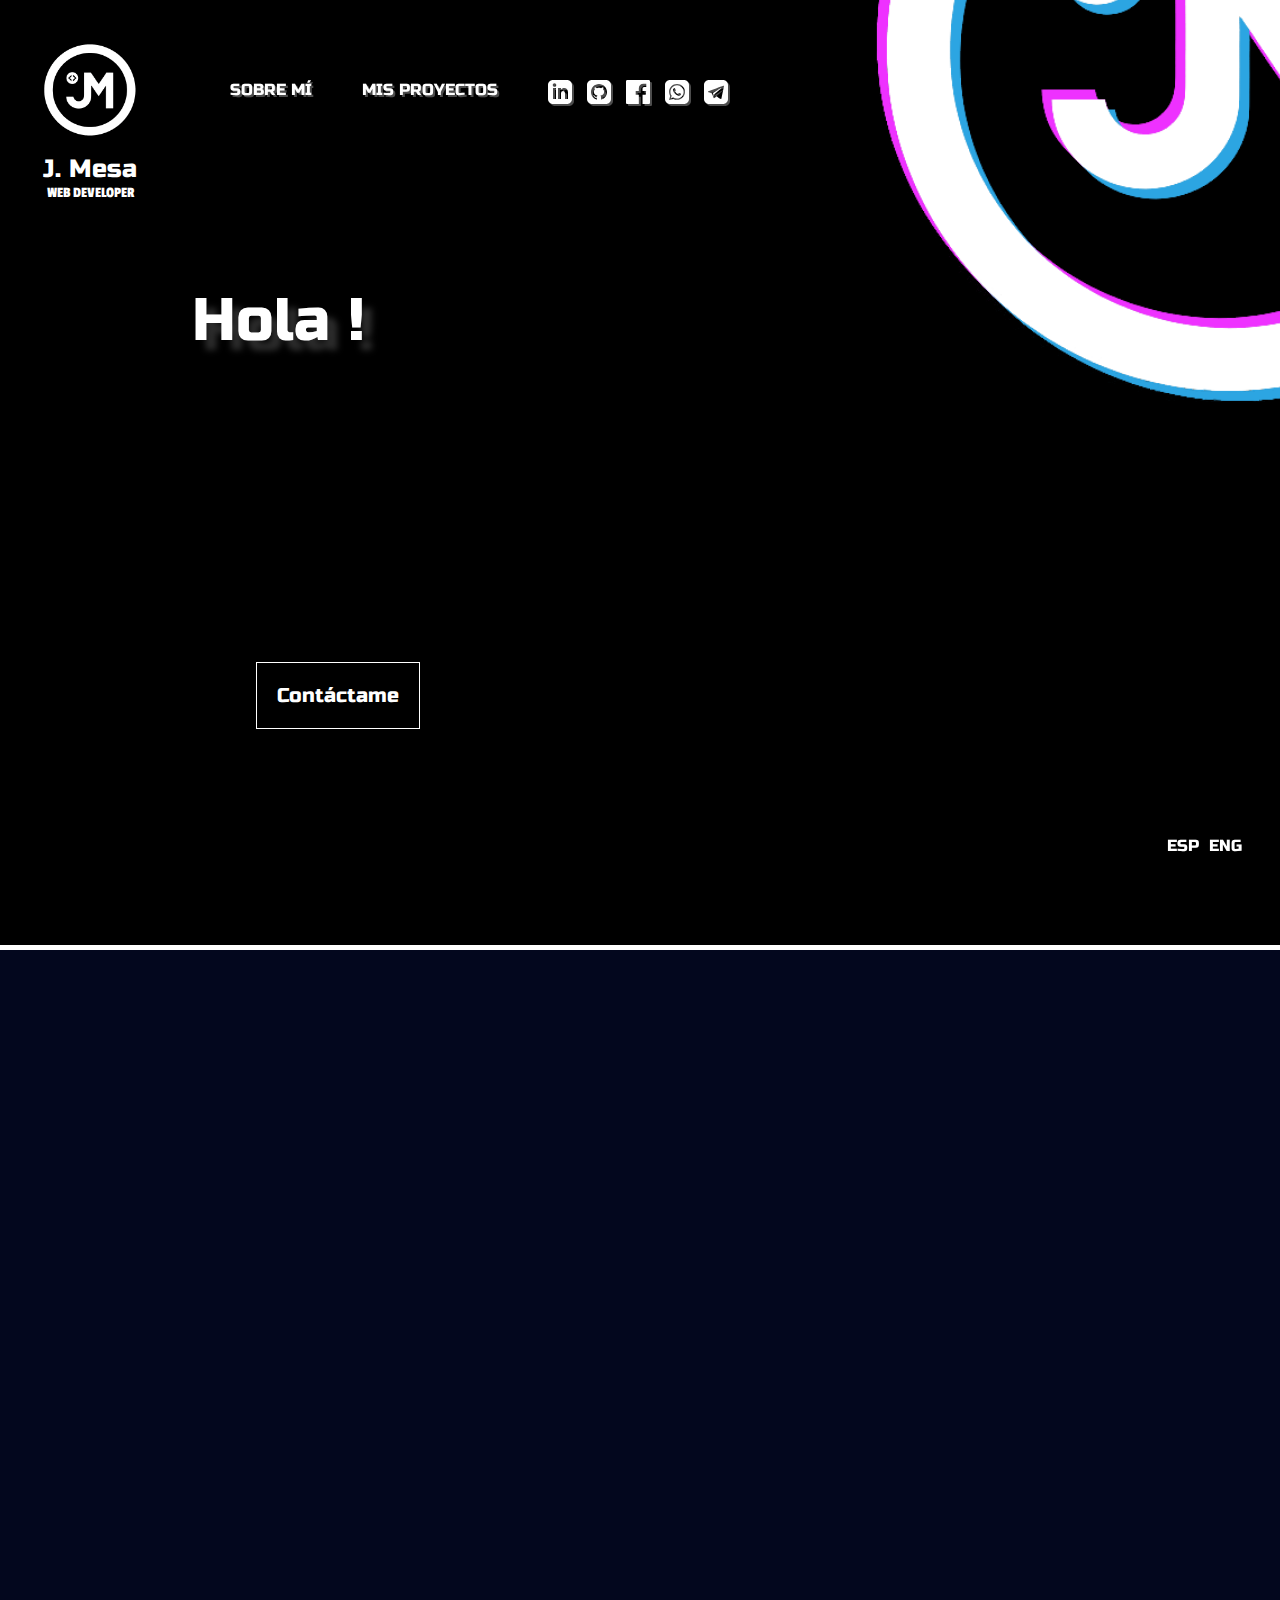
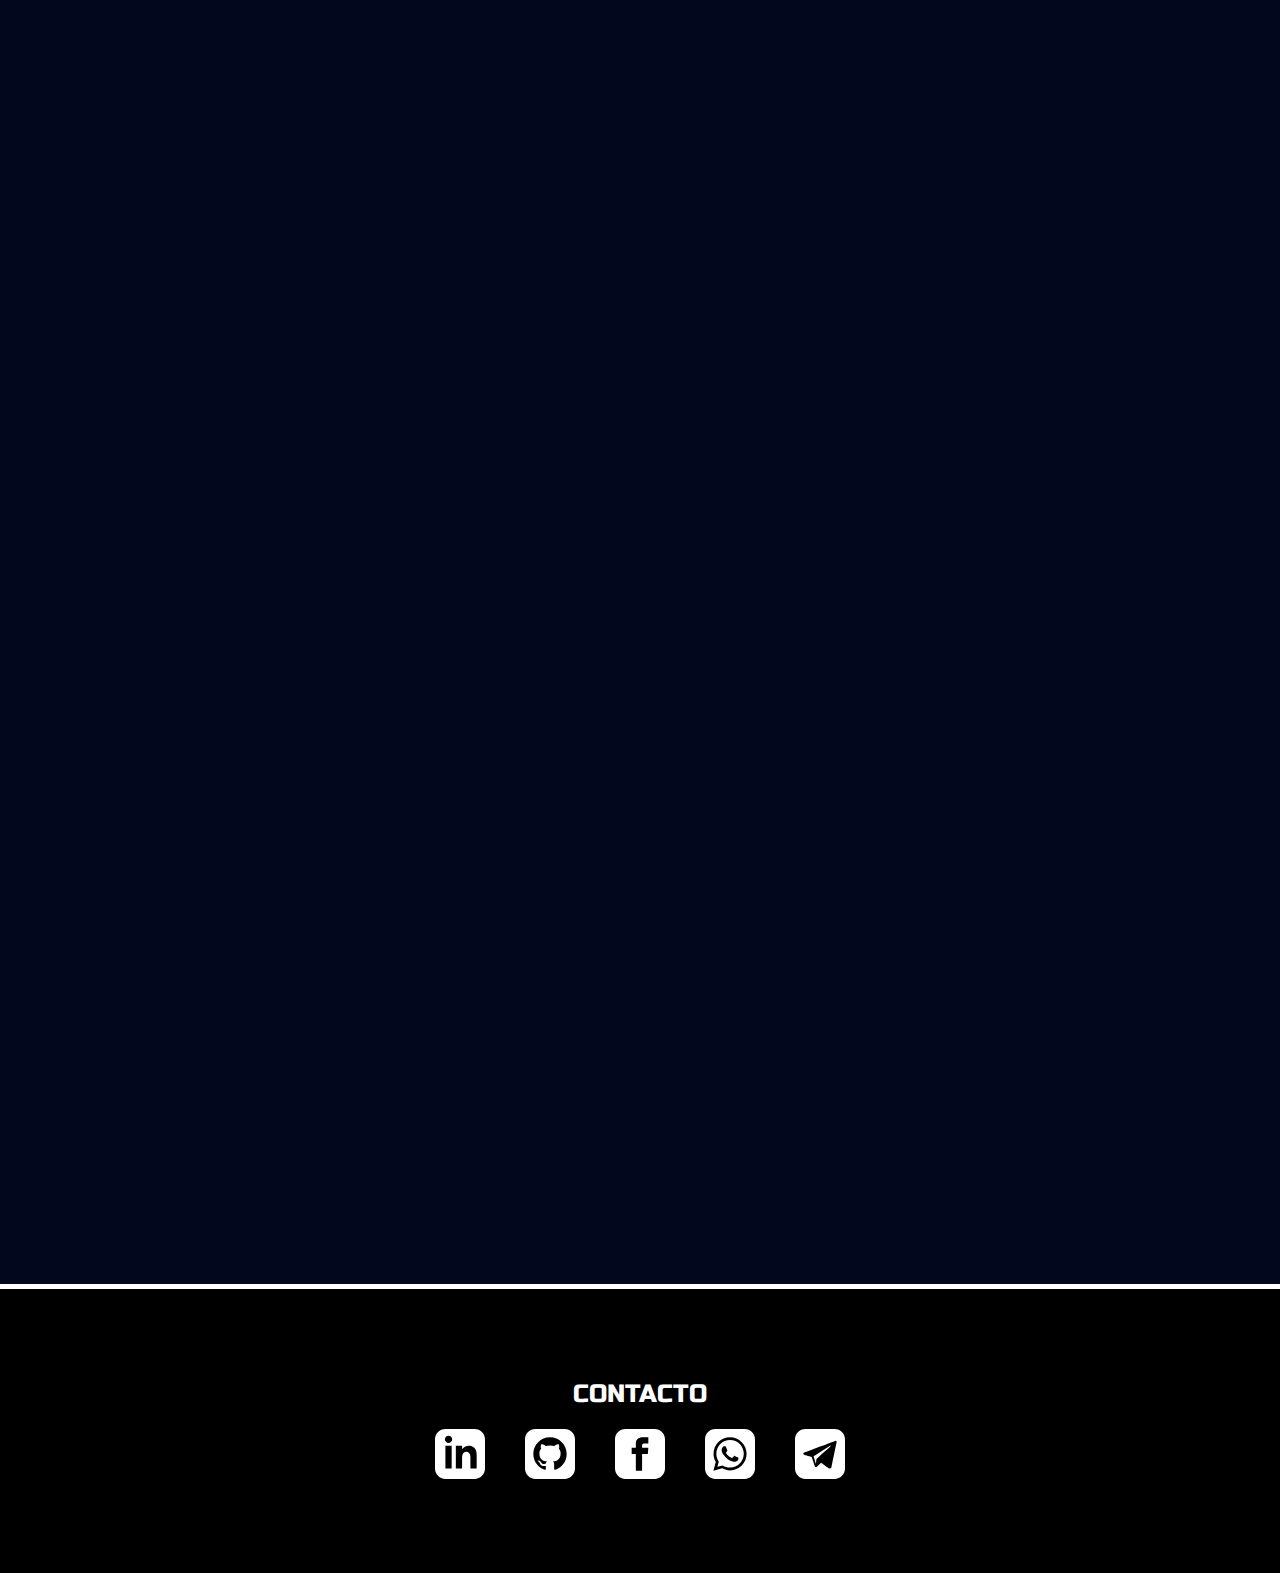
==== index.html @ 3c1bf0ff "eliminando archivos sobrantes" ====
<!DOCTYPE html>
<html lang="es">
  <head>
    <link rel="stylesheet" href="css-index/main.css" />
    <link rel="stylesheet" href="css-index/style.css" />
    <link rel="stylesheet" href="css-index/sobre-mi.css" />
    <link rel="stylesheet" href="css-index/hobbie.css"/>
    <link rel="stylesheet" href="css-index/trabajos.css">
    <link rel="stylesheet" href="css-index/contacto.css">
    <meta charset="UTF-8" />
    <meta name="viewport" content="width=device-width, initial-scale=1.0" />
 <link rel="preconnect" href="https://fonts.googleapis.com">
<link rel="preconnect" href="https://fonts.gstatic.com" crossorigin>
<link href="https://fonts.googleapis.com/css2?family=Passion+One:wght@400;700;900&display=swap" rel="stylesheet">
<link rel="preconnect" href="https://fonts.googleapis.com">
<link rel="preconnect" href="https://fonts.gstatic.com" crossorigin>
<link href="https://fonts.googleapis.com/css2?family=Russo+One&display=swap" rel="stylesheet">
    <title>José Mesa - Fullstack web developer</title>
  </head>
  <body>
  
    <section class="main">
      <nav class="main-nav">
        <div class="logo-nombre">
          <img class="logo" src="elements/logo-jm.png" alt="" />
          <p>J. Mesa</p>
          <p>web developer</p>
        </div>
        <a href="#sobre-mi">Sobre mí</a>
        <a href="#trabajos">Mis proyectos</a>        
          <div class="interest-links">
          <a href="https://www.linkedin.com/in/jose-mesa?lipi=urn%3Ali%3Apage%3Ad_flagship3_profile_view_base_contact_details%3BuK9Wrw5LQryBX4XqkcVwAA%3D%3D" target="_blank"><svg xmlns="http://www.w3.org/2000/svg" width="24" height="24" viewBox="0 0 24 24"><path d="M19 0h-14c-2.761 0-5 2.239-5 5v14c0 2.761 2.239 5 5 5h14c2.762 0 5-2.239 5-5v-14c0-2.761-2.238-5-5-5zm-11 19h-3v-11h3v11zm-1.5-12.268c-.966 0-1.75-.79-1.75-1.764s.784-1.764 1.75-1.764 1.75.79 1.75 1.764-.783 1.764-1.75 1.764zm13.5 12.268h-3v-5.604c0-3.368-4-3.113-4 0v5.604h-3v-11h3v1.765c1.396-2.586 7-2.777 7 2.476v6.759z"/></svg></a>
          <a href="https://github.com/josemessa" target="_blank"><svg xmlns="http://www.w3.org/2000/svg" width="24" height="24" viewBox="0 0 24 24"><path d="M19 0h-14c-2.761 0-5 2.239-5 5v14c0 2.761 2.239 5 5 5h14c2.762 0 5-2.239 5-5v-14c0-2.761-2.238-5-5-5zm-4.466 19.59c-.405.078-.534-.171-.534-.384v-2.195c0-.747-.262-1.233-.55-1.481 1.782-.198 3.654-.875 3.654-3.947 0-.874-.312-1.588-.823-2.147.082-.202.356-1.016-.079-2.117 0 0-.671-.215-2.198.82-.64-.18-1.324-.267-2.004-.271-.68.003-1.364.091-2.003.269-1.528-1.035-2.2-.82-2.2-.82-.434 1.102-.16 1.915-.077 2.118-.512.56-.824 1.273-.824 2.147 0 3.064 1.867 3.751 3.645 3.954-.229.2-.436.552-.508 1.07-.457.204-1.614.557-2.328-.666 0 0-.423-.768-1.227-.825 0 0-.78-.01-.055.487 0 0 .525.246.889 1.17 0 0 .463 1.428 2.688.944v1.489c0 .211-.129.459-.528.385-3.18-1.057-5.472-4.056-5.472-7.59 0-4.419 3.582-8 8-8s8 3.581 8 8c0 3.533-2.289 6.531-5.466 7.59z"/></svg></a>
          <a href="https://www.facebook.com/jose.m.mesamarin" target="_blank"><svg xmlns="http://www.w3.org/2000/svg" width="24" height="24" viewBox="0 0 24 24"><path d="M22.675 0h-21.35c-.732 0-1.325.593-1.325 1.325v21.351c0 .731.593 1.324 1.325 1.324h11.495v-9.294h-3.128v-3.622h3.128v-2.671c0-3.1 1.893-4.788 4.659-4.788 1.325 0 2.463.099 2.795.143v3.24l-1.918.001c-1.504 0-1.795.715-1.795 1.763v2.313h3.587l-.467 3.622h-3.12v9.293h6.116c.73 0 1.323-.593 1.323-1.325v-21.35c0-.732-.593-1.325-1.325-1.325z"/></svg></a>
          <a href="https://wa.me/34664454043" target="_blank"><svg xmlns="http://www.w3.org/2000/svg" width="24" height="24" viewBox="0 0 24 24"><path d="M12.036 5.339c-3.635 0-6.591 2.956-6.593 6.589-.001 1.483.434 2.594 1.164 3.756l-.666 2.432 2.494-.654c1.117.663 2.184 1.061 3.595 1.061 3.632 0 6.591-2.956 6.592-6.59.003-3.641-2.942-6.593-6.586-6.594zm3.876 9.423c-.165.463-.957.885-1.337.942-.341.051-.773.072-1.248-.078-.288-.091-.657-.213-1.129-.417-1.987-.858-3.285-2.859-3.384-2.991-.099-.132-.809-1.074-.809-2.049 0-.975.512-1.454.693-1.653.182-.2.396-.25.528-.25l.38.007c.122.006.285-.046.446.34.165.397.561 1.372.611 1.471.049.099.083.215.016.347-.066.132-.099.215-.198.33l-.297.347c-.099.099-.202.206-.087.404.116.198.513.847 1.102 1.372.757.675 1.395.884 1.593.983.198.099.314.083.429-.05.116-.132.495-.578.627-.777s.264-.165.446-.099 1.156.545 1.354.645c.198.099.33.149.38.231.049.085.049.482-.116.945zm3.088-14.762h-14c-2.761 0-5 2.239-5 5v14c0 2.761 2.239 5 5 5h14c2.762 0 5-2.239 5-5v-14c0-2.761-2.238-5-5-5zm-6.967 19.862c-1.327 0-2.634-.333-3.792-.965l-4.203 1.103 1.125-4.108c-.694-1.202-1.059-2.566-1.058-3.964.002-4.372 3.558-7.928 7.928-7.928 2.121.001 4.112.827 5.609 2.325s2.321 3.491 2.32 5.609c-.002 4.372-3.559 7.928-7.929 7.928z"/></svg></a>
          <a href="https://t.me/josemessa" target="_blank"><svg width="24px" height="24px" version="1.1" xmlns="http://www.w3.org/2000/svg" xmlns:xlink="http://www.w3.org/1999/xlink" xml:space="preserve" xmlns:serif="http://www.serif.com/" style="fill-rule:evenodd;clip-rule:evenodd;stroke-linejoin:round;stroke-miterlimit:1.41421;"><path id="telegram-3" d="M19,24l-14,0c-2.761,0 -5,-2.239 -5,-5l0,-14c0,-2.761 2.239,-5 5,-5l14,0c2.762,0 5,2.239 5,5l0,14c0,2.761 -2.238,5 -5,5Zm-2.744,-5.148c0.215,0.153 0.491,0.191 0.738,0.097c0.246,-0.093 0.428,-0.304 0.483,-0.56c0.579,-2.722 1.985,-9.614 2.512,-12.09c0.039,-0.187 -0.027,-0.381 -0.173,-0.506c-0.147,-0.124 -0.351,-0.16 -0.532,-0.093c-2.795,1.034 -11.404,4.264 -14.923,5.567c-0.223,0.082 -0.368,0.297 -0.361,0.533c0.008,0.235 0.167,0.44 0.395,0.509c1.578,0.471 3.65,1.128 3.65,1.128c0,0 0.967,2.924 1.472,4.41c0.063,0.187 0.21,0.334 0.402,0.384c0.193,0.05 0.397,-0.002 0.541,-0.138c0.811,-0.765 2.064,-1.948 2.064,-1.948c0,0 2.381,1.746 3.732,2.707Zm-7.34,-5.784l1.119,3.692l0.249,-2.338c0,0 4.324,-3.9 6.79,-6.124c0.072,-0.065 0.082,-0.174 0.022,-0.251c-0.06,-0.077 -0.169,-0.095 -0.251,-0.043c-2.857,1.825 -7.929,5.064 -7.929,5.064Z"/></svg></a>
              </div>
      </nav>
      <img class="big-logo" src="elements/logo-jm.png" alt="">
      <div class="present">
        <p>Hola !</p>
        <p >Soy José Mesa</p>
        <p>Fullstack web developer</p>      
      </div>
      <a href="#contacto" class="contactame">Contáctame</a>      
      
    </section >
    <div id="sobre-mi"></div>
    <section  class="sobre-mi">
        <div class="historia">
          <div>
            <img src="https://media0.giphy.com/media/eCwAEs05phtK/giphy.gif?cid=ecf05e47sc1bi3vwvypq3hi7zs8e714cblyzq5iuu6a2vrfc&ep=v1_gifs_search&rid=giphy.gif&ct=g" alt="">
            </div>
            <div>
        <p> Año 1996, me regalan mi primer Pentium II. </p>
        <p>El show acababa de comenzar con un módem de 56k, pitidos y sonidos que sonaban a melodía... la magia estaba por suceder...</p>
        <p>Un nuevo mundo tras una pantalla, un mundo llamado "internet".</p>
        <p>Paginas web con diseños rudimentarios pero emocionantes, foros de discusion, chats y un sinfin de recursos a traves del cristal de mi CRT.
        </p>
      </div>
               

      </div>
      <div class="habilidades">
        <div class="skills">
        <p>"Disciplinado, creativo y exigente en los pequeños detalles."</p>
        <p>"Me encanta el trabajo en equipo, aprendo cada dia y me encanta el desarrollo de proyectos porque siempre traen nuevos retos."</p>
       
        
    </div>   
      <div class="lenguajes">
        <h3>Como Fullstack domino los siguientes lenguajes</h3>
        <div>
          <img src="../elements/html5.png" alt="">
          <img src="../elements/css.png" alt="">
          <img src="../elements/javascript.png" alt="">
        </div>
          <div>
          <img src="../elements/sass.png" alt="">
          <img src="../elements/node.png" alt="">
          <img src="../elements/react.png" alt="">
        </div>
      </div>
    </div>
     

    </section>
    <div id="trabajos" ></div>
    <section  class="trabajos">
      
      <div>
        <p>Como primer proyecto en mi formación, tuve que realizar una réplica del INDEX de una pagina de cine.</p>
           <p>Puedes ver el modelo original pinchando <a target="_blank" href="https://preview.themeforest.net/item/filmax-movie-magazine-wp-theme/full_screen_preview/21430771">aquí.</a></p>
        <p>Además de diseñar una segunda pagina manteniendo el estilo , pero con diferente contenido.</p>
      </div>
    <div class="flex-web">
      <div class="screen1">
        <p>Index</p>
        <div><img src="elements\screens 1-1.webp" alt=""></div>      
        <div><img src="elements\screens 1-2.webp" alt=""></div>
        <div><img src="elements\screens 1-3.webp" alt=""></div>
        <div><img src="elements\screens 1-4.webp" alt=""></div>
        <div><img src="elements\screens 1-5.webp" alt=""></div>
      </div>
      <div class="screen2">
        <p>Diseño libre</p>
      <div><img src="elements\screens 2-1.webp" alt=""></div>
      <div><img src="elements\screens 2-2.webp" alt=""></div>
      <div><img src="elements\screens 2-3.webp" alt=""></div>
      <div><img src="elements\screens 2-4.webp" alt=""></div>
      <div><img src="elements\screens 2-5.webp" alt=""></div>
    </div>
    </div>
      </section>
      <section class="hobbie">
    
      
      <p>Como amante de los videojuegos, en mi tiempo libre personalizo slipcovers y  portadas para coleccionistas</p>
  
    <div class="grid-covers">
      <div class="cover"><img src="https://media1.tenor.com/m/mviSx9H80DAAAAAd/video-games-games.gif" alt=""></div>
      <div class="cover"><img src="elements\godofwar.webp" alt=""></div>
      <div class="cover"><img src="elements\metalgear.webp" alt=""></div>
      <div class="cover"><img src="elements\lastofusdelantera.webp" alt=""></div>      
      <div class="cover"><img src="elements\deathstranding2.webp" alt=""></div>
      <div class="cover"><img src="elements\kakarot.webp" alt=""></div>      
      <div class="cover"><img src="elements\detroit.webp" alt=""></div>      
      <div class="cover"><img src="elements\syndicate.webp" alt=""></div>
  </div>
</section>
    <section id="contacto" class="contacto">
      <div>
      <h3>CONTACTO</h3>
      </div>
      <div>
          <a href="https://www.linkedin.com/in/jose-mesa?lipi=urn%3Ali%3Apage%3Ad_flagship3_profile_view_base_contact_details%3BuK9Wrw5LQryBX4XqkcVwAA%3D%3D" target="_blank"><svg xmlns="http://www.w3.org/2000/svg" width="50" height="50" viewBox="0 0 24 24"><path d="M19 0h-14c-2.761 0-5 2.239-5 5v14c0 2.761 2.239 5 5 5h14c2.762 0 5-2.239 5-5v-14c0-2.761-2.238-5-5-5zm-11 19h-3v-11h3v11zm-1.5-12.268c-.966 0-1.75-.79-1.75-1.764s.784-1.764 1.75-1.764 1.75.79 1.75 1.764-.783 1.764-1.75 1.764zm13.5 12.268h-3v-5.604c0-3.368-4-3.113-4 0v5.604h-3v-11h3v1.765c1.396-2.586 7-2.777 7 2.476v6.759z"/></svg></a>
          <a href="https://github.com/josemessa" target="_blank"><svg xmlns="http://www.w3.org/2000/svg" width="50" height="50" viewBox="0 0 24 24"><path d="M19 0h-14c-2.761 0-5 2.239-5 5v14c0 2.761 2.239 5 5 5h14c2.762 0 5-2.239 5-5v-14c0-2.761-2.238-5-5-5zm-4.466 19.59c-.405.078-.534-.171-.534-.384v-2.195c0-.747-.262-1.233-.55-1.481 1.782-.198 3.654-.875 3.654-3.947 0-.874-.312-1.588-.823-2.147.082-.202.356-1.016-.079-2.117 0 0-.671-.215-2.198.82-.64-.18-1.324-.267-2.004-.271-.68.003-1.364.091-2.003.269-1.528-1.035-2.2-.82-2.2-.82-.434 1.102-.16 1.915-.077 2.118-.512.56-.824 1.273-.824 2.147 0 3.064 1.867 3.751 3.645 3.954-.229.2-.436.552-.508 1.07-.457.204-1.614.557-2.328-.666 0 0-.423-.768-1.227-.825 0 0-.78-.01-.055.487 0 0 .525.246.889 1.17 0 0 .463 1.428 2.688.944v1.489c0 .211-.129.459-.528.385-3.18-1.057-5.472-4.056-5.472-7.59 0-4.419 3.582-8 8-8s8 3.581 8 8c0 3.533-2.289 6.531-5.466 7.59z"/></svg></a>
          <a href="https://www.facebook.com/jose.m.mesamarin" target="_blank"><svg xmlns="http://www.w3.org/2000/svg" width="50" height="50" viewBox="0 0 24 24"><path d="M19 0h-14c-2.761 0-5 2.239-5 5v14c0 2.761 2.239 5 5 5h14c2.762 0 5-2.239 5-5v-14c0-2.761-2.238-5-5-5zm-3 7h-1.924c-.615 0-1.076.252-1.076.889v1.111h3l-.238 3h-2.762v8h-3v-8h-2v-3h2v-1.923c0-2.022 1.064-3.077 3.461-3.077h2.539v3z"/></svg></a>
          <a href="https://wa.me/34664454043" target="_blank"><svg xmlns="http://www.w3.org/2000/svg" width="50" height="50" viewBox="0 0 24 24"><path d="M12.036 5.339c-3.635 0-6.591 2.956-6.593 6.589-.001 1.483.434 2.594 1.164 3.756l-.666 2.432 2.494-.654c1.117.663 2.184 1.061 3.595 1.061 3.632 0 6.591-2.956 6.592-6.59.003-3.641-2.942-6.593-6.586-6.594zm3.876 9.423c-.165.463-.957.885-1.337.942-.341.051-.773.072-1.248-.078-.288-.091-.657-.213-1.129-.417-1.987-.858-3.285-2.859-3.384-2.991-.099-.132-.809-1.074-.809-2.049 0-.975.512-1.454.693-1.653.182-.2.396-.25.528-.25l.38.007c.122.006.285-.046.446.34.165.397.561 1.372.611 1.471.049.099.083.215.016.347-.066.132-.099.215-.198.33l-.297.347c-.099.099-.202.206-.087.404.116.198.513.847 1.102 1.372.757.675 1.395.884 1.593.983.198.099.314.083.429-.05.116-.132.495-.578.627-.777s.264-.165.446-.099 1.156.545 1.354.645c.198.099.33.149.38.231.049.085.049.482-.116.945zm3.088-14.762h-14c-2.761 0-5 2.239-5 5v14c0 2.761 2.239 5 5 5h14c2.762 0 5-2.239 5-5v-14c0-2.761-2.238-5-5-5zm-6.967 19.862c-1.327 0-2.634-.333-3.792-.965l-4.203 1.103 1.125-4.108c-.694-1.202-1.059-2.566-1.058-3.964.002-4.372 3.558-7.928 7.928-7.928 2.121.001 4.112.827 5.609 2.325s2.321 3.491 2.32 5.609c-.002 4.372-3.559 7.928-7.929 7.928z"/></svg></a>
          <a href="https://t.me/josemessa" target="_blank"><svg width="50" height="50" viewBox="0 0 24 24" version="1.1" xmlns="http://www.w3.org/2000/svg" xmlns:xlink="http://www.w3.org/1999/xlink" xml:space="preserve" xmlns:serif="http://www.serif.com/" style="fill-rule:evenodd;clip-rule:evenodd;stroke-linejoin:round;stroke-miterlimit:1.41421;"><path id="telegram-3" d="M19,24l-14,0c-2.761,0 -5,-2.239 -5,-5l0,-14c0,-2.761 2.239,-5 5,-5l14,0c2.762,0 5,2.239 5,5l0,14c0,2.761 -2.238,5 -5,5Zm-2.744,-5.148c0.215,0.153 0.491,0.191 0.738,0.097c0.246,-0.093 0.428,-0.304 0.483,-0.56c0.579,-2.722 1.985,-9.614 2.512,-12.09c0.039,-0.187 -0.027,-0.381 -0.173,-0.506c-0.147,-0.124 -0.351,-0.16 -0.532,-0.093c-2.795,1.034 -11.404,4.264 -14.923,5.567c-0.223,0.082 -0.368,0.297 -0.361,0.533c0.008,0.235 0.167,0.44 0.395,0.509c1.578,0.471 3.65,1.128 3.65,1.128c0,0 0.967,2.924 1.472,4.41c0.063,0.187 0.21,0.334 0.402,0.384c0.193,0.05 0.397,-0.002 0.541,-0.138c0.811,-0.765 2.064,-1.948 2.064,-1.948c0,0 2.381,1.746 3.732,2.707Zm-7.34,-5.784l1.119,3.692l0.249,-2.338c0,0 4.324,-3.9 6.79,-6.124c0.072,-0.065 0.082,-0.174 0.022,-0.251c-0.06,-0.077 -0.169,-0.095 -0.251,-0.043c-2.857,1.825 -7.929,5.064 -7.929,5.064Z"/></svg></a>
       </div>
    </section>

        
    <div class="idiomas">
      <a href="index.html"><img src="https://images.vexels.com/media/users/3/164599/isolated/preview/ce858535b77f22068049aca2457e59ad-circulo-de-icono-de-idioma-de-bandera-de-espana.png" alt=""><p>ESP</p></a>
   
    
      <a href="index-eng.html"> <img src="https://static.vecteezy.com/system/resources/previews/016/328/983/non_2x/united-kingdom-flat-rounded-flag-icon-with-transparent-background-free-png.png" alt=""><p>ENG</p></a>
    </div>
 
</body>
</html>
---- css-index/main.css ----
.main {
  display: flex;
  height: 950px;
  max-width: 100%;
  position: relative;
  overflow: hidden;
  background-color: black;
  border-bottom: 5px solid white;

  .logo-nombre {
    margin: 30px;
  }
}
.main-nav {
  display: flex;
  gap: 50px;

  a {
    height: 30px;
    margin-block: 80px;
    text-transform: uppercase;
    color: var(--color-text);
    display: flex;
    filter: drop-shadow(2px 2px 0px rgb(76, 76, 76));
    &:hover {
      filter: drop-shadow(2px 2px 0px rgb(44, 165, 226));
    }
  }
  div {
    width: 120px;
    height: 190px;
    gap: 15px;
    img {
      width: 120px;
    }
  }
}
.logo-nombre {
  p {
    display: flex;
    justify-content: center;
    font-size: 25px;
    color: var(--color-text);
    font-family: var(--font-text);
    &:nth-child(3) {
      font-size: 15px;
      text-transform: uppercase;
      font-family: var(--font-title);
    }
  }
}

.interest-links {
  display: flex;
  width: 120px;
  height: 120px;
  fill: rgb(255, 255, 255);
}

.big-logo {
  width: 900px;
  position: absolute;
  top: -400px;
  right: -400px;
  animation: mainlogo 5s forwards;
  filter: drop-shadow(10px 10px 0px rgb(44, 165, 226))
    drop-shadow(-10px -10px 0px rgb(238, 49, 255));
}

@keyframes mainlogo {
  from {
    transform: translate(0, 0);
    opacity: 0;
  }
  to {
    transform: translate(-200px, 200px);
    opacity: 1;
  }
}

.present {
  display: flex;
  font-family: "Russo One", sans-serif;
  flex-direction: column;
  position: absolute;
  width: 900px;
  left: 15%;
  top: 30%;
  color: var(--color-title);
  font-size: 60px;
  filter: drop-shadow(10px 10px 3px rgb(44, 44, 44));
  p:nth-child(1) {
    animation: presentacion 4s;
  }
  p:nth-child(2) {
    opacity: 0;
    animation: presentacion 4s forwards;
    animation-delay: 2s;
  }
  p:nth-child(3) {
    opacity: 0;
    animation: presentacion 4s forwards;
    animation-delay: 4s;
  }
}
@keyframes presentacion {
  from {
    opacity: 0;
  }
  to {
    opacity: 1;
  }
}

@keyframes presentacion-2 {
  from {
    opacity: 0;
    transform: translate(0, 0);
  }
  to {
    opacity: 1;
  }
}

.contactame {
  display: flex;
  position: absolute;
  font-size: 20px;
  left: 20%;
  top: 70%;
  justify-content: center;
  color: var(--color-text);
  padding: 20px;
  border: 1px solid white;

  cursor: pointer;
  &:hover {
    box-shadow: 10px 10px 10px rgb(44, 165, 226),
      -10px -10px 10px rgb(238, 49, 255);
  }
}

@media screen and (max-width: 768px) {
  .main-nav {
    display: flex;
    gap: 25px;
  }
  .big-logo {
    display: none;
  }
  .interest-links {
    display: none;
  }
  .present {
    font-size: 40px;
    max-width: 80%;
  }
}
---- css-index/style.css ----
:root {
  --color-nav: rgb(53, 53, 53);
  --font-title: "Passion One", sans-serif;
  --font-text: "Russo One", sans-serif;
  --size-title: 35px;
  --color-title: rgb(255, 255, 255);
  --color-section: black;
  --color-text: rgb(255, 255, 255);
  --size-text: 30px;
  --weight-title: 800;
}

*:where(
    :not(html, iframe, canvas, img, svg, video, audio):not(svg *, symbol *)
  ) {
  all: unset;
  display: revert;
}
* {
  box-sizing: border-box;
}
html {
  scroll-behavior: smooth;

  font-family: "Passion One", sans-serif;
  font-family: "Russo One", sans-serif;
}
li {
  list-style: none;
}
img {
  max-width: 100%;
  height: auto;
}
a {
  cursor: pointer;
}
body {
  background-image: url(../elements/background.webp);
  background-size: cover;
}
.idiomas {
  display: flex;
  gap: 10px;
  color: rgb(255, 255, 255);
  text-shadow: black;
  position: fixed;
  bottom: 5%;
  right: 3%;
  img {
    height: 40px;
  }
}
---- css-index/sobre-mi.css ----
.sobre-mi {
  background-color: rgb(0, 0, 0);
  position: relative;
  border: 5px solid white;
  border-radius: 0px 250px 0px 250px;
  opacity: 0;
  width: 80%;
  margin-top: 100px;
  margin-inline: auto;

  margin-block: 100px;
  transition: all 1s;
  margin-bottom: 80px;
  &:hover {
    box-shadow: -10px -10px 10px rgb(44, 165, 226),
      10px 10px 10px rgb(238, 49, 255);
    opacity: 1;
  }
  .habilidades {
    display: flex;
  }

  .skills {
    display: flex;
    flex-direction: column;
    max-width: 50%;
    font-size: var(--size-text);
    color: var(--color-title);
    text-shadow: 2px 2px 0.5px rgb(55, 55, 55);
    gap: 30px;
    padding: 60px;
  }
  .lenguajes {
    margin-block: 50px;
    padding-right: 60px;
    display: flex;
    flex-direction: column;
    align-items: center;
    gap: 25px;
    div {
      display: flex;
      gap: 25px;
      img {
        filter: drop-shadow(5px 5px 3px rgb(61, 61, 61));
        height: 140px;
        &:hover {
          filter: drop-shadow(5px 5px 3px rgb(238, 49, 255));
        }
      }
    }

    h3 {
      color: var(--color-title);
      font-size: 30px;
      font-weight: var(--weight-title);
      text-transform: uppercase;
      text-shadow: 2px 2px 0.5px rgb(55, 55, 55);
    }
  }
}

.historia {
  display: flex;
  align-items: center;
  gap: 40px;
  color: white;
  max-width: 80%;
  margin-inline: auto;
  font-size: 20px;
  padding-block: 50px;
}

@media screen and (max-width: 768px) {
  .sobre-mi {
    opacity: 1;
  }
  .historia {
    flex-direction: column;
    padding-top: 150px;
  }
  .habilidades {
    flex-direction: column;
    margin-inline: auto;
    .skills {
      max-width: 90%;
    }
  }
  .lenguajes {
    padding-bottom: 120px;
    padding-left: 60px;
  }
  .lenguajes div {
    flex-direction: column;
  }
  .lenguajes h3 {
  }
}
---- css-index/hobbie.css ----
.hobbie {
  max-width: 80%;
  border: 5px solid white;
  background-color: black;
  border-radius: 0px 250px 0px 250px;
  margin-inline: auto;
  margin-block: 80px;
  padding-block: 80px;
  opacity: 0;
  box-shadow: -10px -10px 10px rgb(238, 49, 255),
    10px 10px 10px rgb(44, 165, 226);
  transition: all 1s;
  &:hover {
    opacity: 1;
  }
}
.cover:hover {
  transform: translate(-5px, -5px);
}

.grid-covers div:nth-child(1) img {
  &:hover {
    filter: drop-shadow(2px 2px 0px rgb(0, 0, 0));
  }
}
.grid-covers {
  display: grid;
  gap: 30px;
  max-width: 80%;
  margin-inline: auto;
  grid-template-columns: 1fr 1fr 1fr 1fr;
  grid-template-rows: 1fr 1fr;
  div {
    display: flex;
  }
}
.hobbie p {
  margin-inline: auto;
  max-width: 80%;
  margin-bottom: 50px;
  font-size: var(--size-text);
  color: var(--color-title);
}

@media screen and (max-width: 768px) {
  .hobbie {
    opacity: 1;
    div {
      display: flex;
      flex-direction: column;
      padding-bottom: 50px;
    }
  }
}
---- css-index/trabajos.css ----
.trabajos {
  background-color: rgb(0, 0, 0);
  position: relative;
  margin-inline: auto;
  max-width: 80%;
  border-radius: 0px 250px 0px 250px;
  border: 5px solid white;
  opacity: 0;
  transition: all 1s;
  padding-block: 80px;
 margin-top: 100px;
  &:hover {
    opacity: 1;
    box-shadow: 10px 10px 10px rgb(44, 165, 226),
      -10px -10px 10px rgb(238, 49, 255);
  }

  p {
    max-width: 80%;
    margin-inline: auto;
    font-size: var(--size-text);
    color: var(--color-title);
    filter: drop-shadow(2px 2px 0px rgb(55, 55, 55));
    margin-bottom: 40px;
  }
}

.flex-web { 
  display: flex;
  width: 80%;
  margin-inline: auto;
  padding-bottom: 80px;
  gap: 40px;
  div{
    padding-block: 15px;
  }
  p {
    margin-bottom: 10px;
  }
}

.trabajos div:nth-child(1) p a {
  border-bottom: 2px solid rgb(44, 165, 226);
  &:hover {
    text-shadow: 2px 2px 0.5px rgb(44, 165, 226);
  }
}

@media screen and (max-width: 768px){
  .trabajos{
    opacity: 1;
  }
  .grid-web{
    display: flex;
    flex-direction: column;
  }
  .flex-web{
    flex-direction: column;

  }
}
---- css-index/contacto.css ----
.contacto {
  padding-block: 80px;
  background-color: black;
  border-top: 5px solid white;
  color: white;
  div {
    display: flex;
    gap: 40px;
    margin-inline: auto;
    padding-block: 10px;
    max-width: 80%;
    justify-content: center;
  }
}
.contacto a {
  fill: white;
  gap: 25px;
  &:hover {
    filter: drop-shadow(2px 2px 0px rgb(44, 165, 226));
  }
}
.contacto h3 {
  font-size: 25px;
}
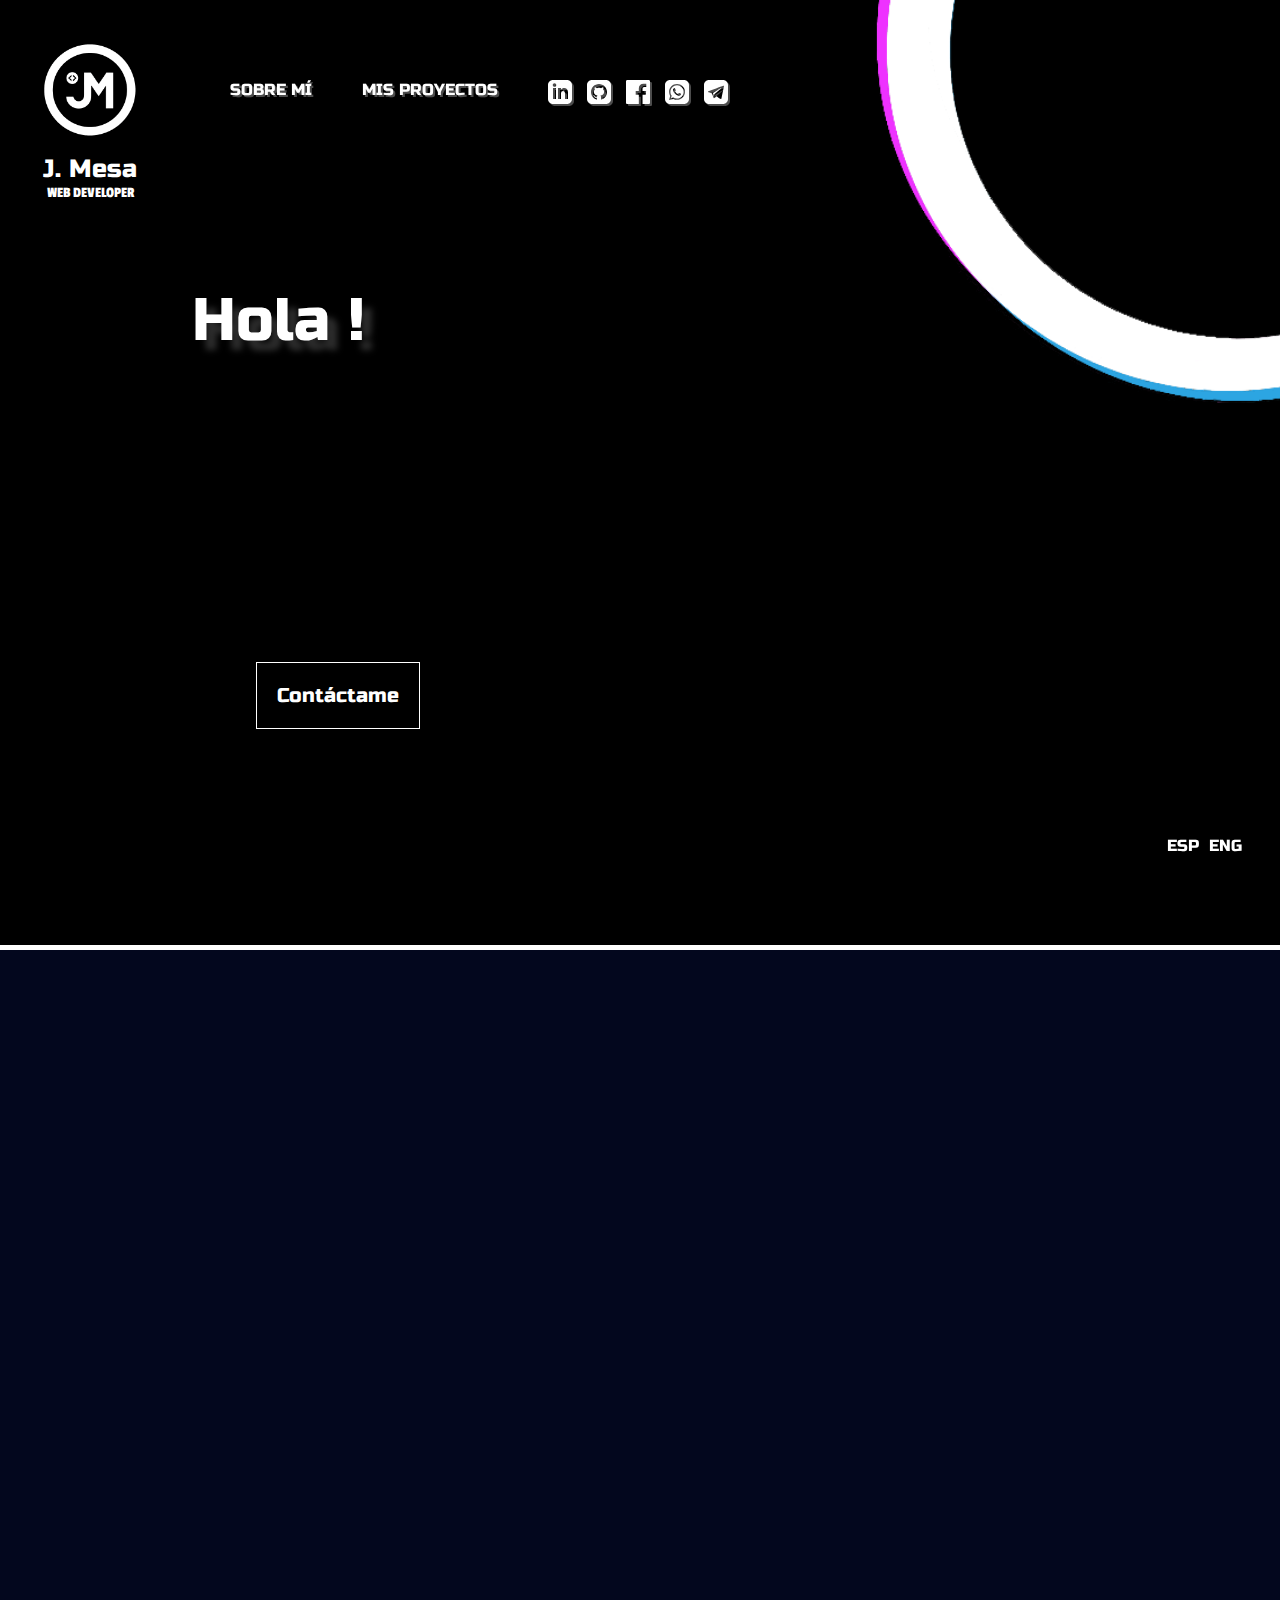
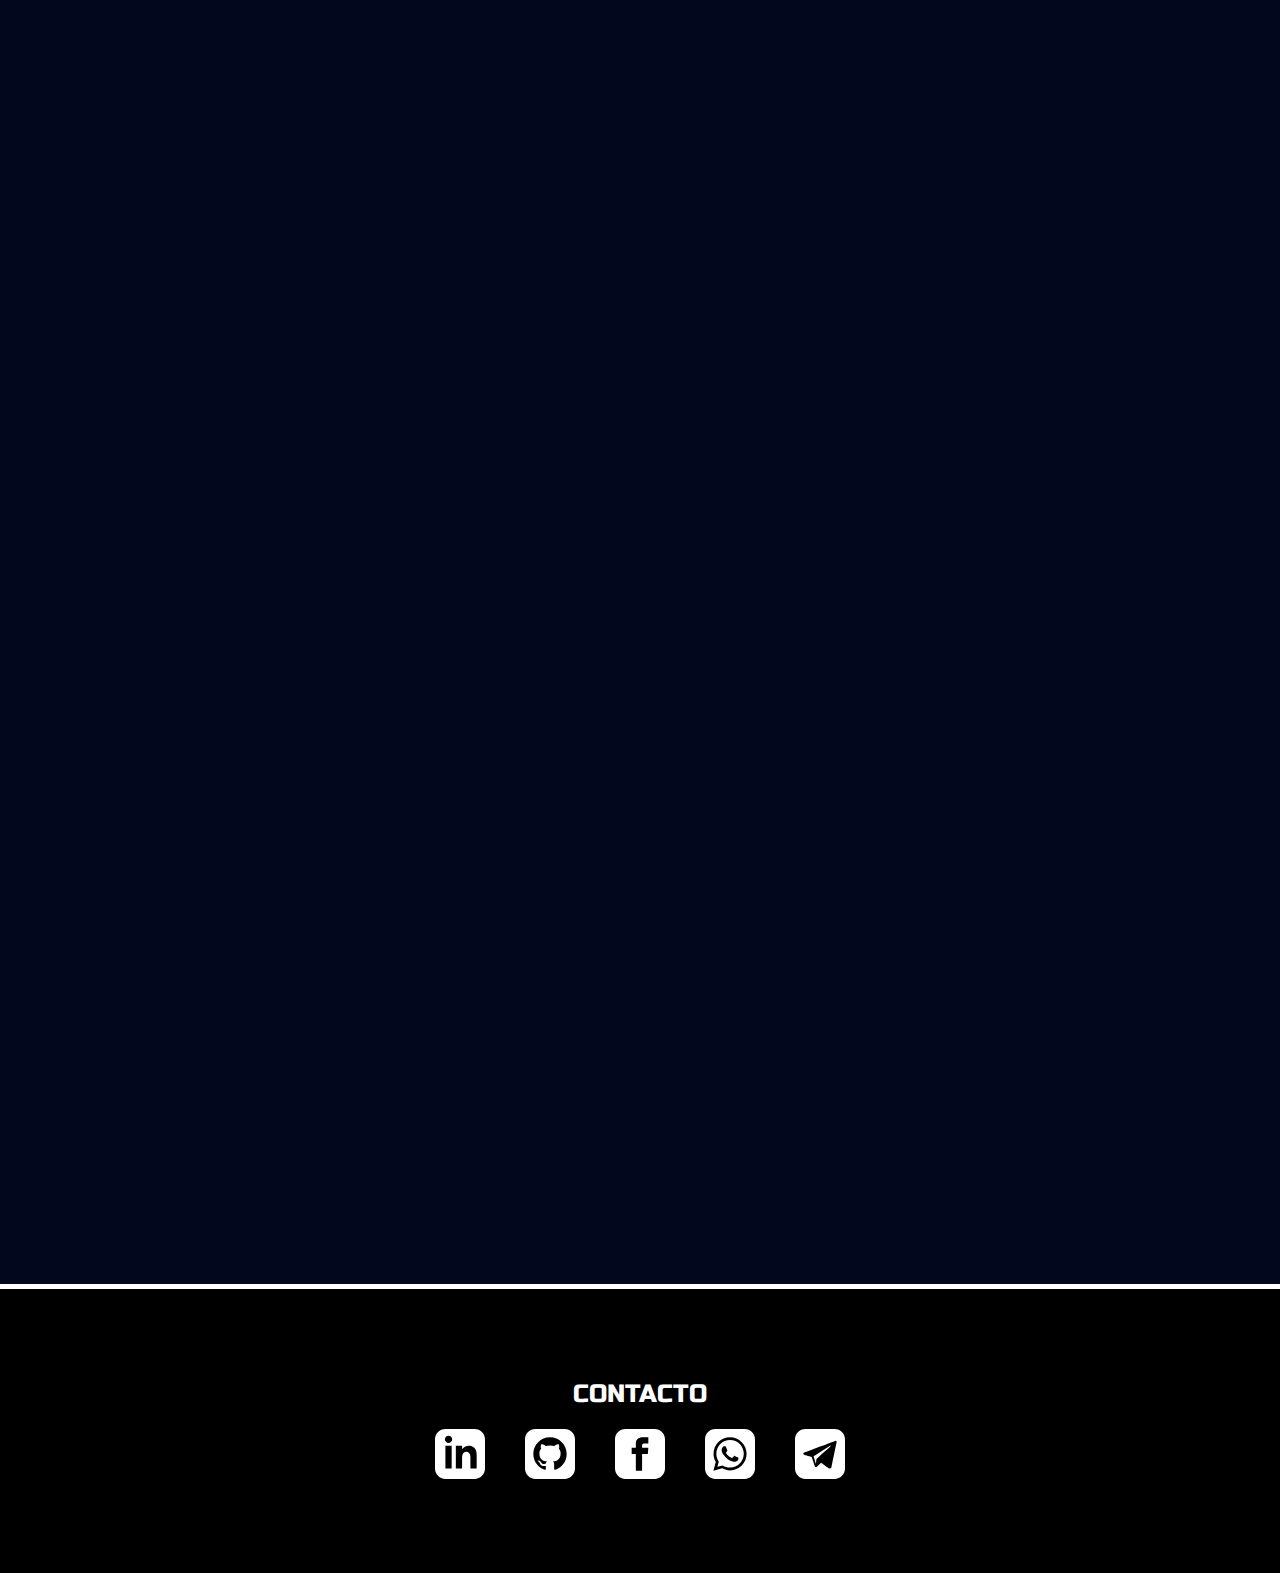
==== commit 6ca2668e: "añado sobrelogo" ====
--- a/index.html
+++ b/index.html
@@ -37,6 +37,7 @@
               </div>
       </nav>
       <img class="big-logo" src="elements/logo-jm.png" alt="">
+      <img class="sobrelogo" src="elements\sobrelogo.png" alt="">
       <div class="present">
         <p>Hola !</p>
         <p >Soy José Mesa</p>
@@ -71,23 +72,21 @@
       <div class="lenguajes">
         <h3>Como Fullstack domino los siguientes lenguajes</h3>
         <div>
-          <img src="../elements/html5.png" alt="">
-          <img src="../elements/css.png" alt="">
-          <img src="../elements/javascript.png" alt="">
+          <img src="elements\html5.png" alt="">
+          <img src="elements\css.png" alt="">
+          <img src="elements\javascript.png" alt="">
         </div>
-          <div>
-          <img src="../elements/sass.png" alt="">
-          <img src="../elements/node.png" alt="">
-          <img src="../elements/react.png" alt="">
+        <div>
+          <img src="elements\sass.png" alt="">
+          <img src="elements\node.png" alt="">
+          <img src="elements\react.png" alt="">
         </div>
       </div>
-    </div>
-     
+    </div>    
 
     </section>
     <div id="trabajos" ></div>
     <section  class="trabajos">
-      
       <div>
         <p>Como primer proyecto en mi formación, tuve que realizar una réplica del INDEX de una pagina de cine.</p>
            <p>Puedes ver el modelo original pinchando <a target="_blank" href="https://preview.themeforest.net/item/filmax-movie-magazine-wp-theme/full_screen_preview/21430771">aquí.</a></p>
@@ -112,12 +111,9 @@
     </div>
     </div>
       </section>
-      <section class="hobbie">
-    
-      
-      <p>Como amante de los videojuegos, en mi tiempo libre personalizo slipcovers y  portadas para coleccionistas</p>
-  
-    <div class="grid-covers">
+      <section class="hobbie">   
+            <p>Como amante de los videojuegos, en mi tiempo libre personalizo slipcovers y  portadas para coleccionistas</p>
+      <div class="grid-covers">
       <div class="cover"><img src="https://media1.tenor.com/m/mviSx9H80DAAAAAd/video-games-games.gif" alt=""></div>
       <div class="cover"><img src="elements\godofwar.webp" alt=""></div>
       <div class="cover"><img src="elements\metalgear.webp" alt=""></div>
@@ -140,14 +136,9 @@
           <a href="https://t.me/josemessa" target="_blank"><svg width="50" height="50" viewBox="0 0 24 24" version="1.1" xmlns="http://www.w3.org/2000/svg" xmlns:xlink="http://www.w3.org/1999/xlink" xml:space="preserve" xmlns:serif="http://www.serif.com/" style="fill-rule:evenodd;clip-rule:evenodd;stroke-linejoin:round;stroke-miterlimit:1.41421;"><path id="telegram-3" d="M19,24l-14,0c-2.761,0 -5,-2.239 -5,-5l0,-14c0,-2.761 2.239,-5 5,-5l14,0c2.762,0 5,2.239 5,5l0,14c0,2.761 -2.238,5 -5,5Zm-2.744,-5.148c0.215,0.153 0.491,0.191 0.738,0.097c0.246,-0.093 0.428,-0.304 0.483,-0.56c0.579,-2.722 1.985,-9.614 2.512,-12.09c0.039,-0.187 -0.027,-0.381 -0.173,-0.506c-0.147,-0.124 -0.351,-0.16 -0.532,-0.093c-2.795,1.034 -11.404,4.264 -14.923,5.567c-0.223,0.082 -0.368,0.297 -0.361,0.533c0.008,0.235 0.167,0.44 0.395,0.509c1.578,0.471 3.65,1.128 3.65,1.128c0,0 0.967,2.924 1.472,4.41c0.063,0.187 0.21,0.334 0.402,0.384c0.193,0.05 0.397,-0.002 0.541,-0.138c0.811,-0.765 2.064,-1.948 2.064,-1.948c0,0 2.381,1.746 3.732,2.707Zm-7.34,-5.784l1.119,3.692l0.249,-2.338c0,0 4.324,-3.9 6.79,-6.124c0.072,-0.065 0.082,-0.174 0.022,-0.251c-0.06,-0.077 -0.169,-0.095 -0.251,-0.043c-2.857,1.825 -7.929,5.064 -7.929,5.064Z"/></svg></a>
        </div>
     </section>
-
-        
     <div class="idiomas">
       <a href="index.html"><img src="https://images.vexels.com/media/users/3/164599/isolated/preview/ce858535b77f22068049aca2457e59ad-circulo-de-icono-de-idioma-de-bandera-de-espana.png" alt=""><p>ESP</p></a>
-   
-    
       <a href="index-eng.html"> <img src="https://static.vecteezy.com/system/resources/previews/016/328/983/non_2x/united-kingdom-flat-rounded-flag-icon-with-transparent-background-free-png.png" alt=""><p>ENG</p></a>
     </div>
- 
 </body>
 </html>
--- a/css-index/main.css
+++ b/css-index/main.css
@@ -65,6 +65,14 @@
   animation: mainlogo 5s forwards;
   filter: drop-shadow(10px 10px 0px rgb(44, 165, 226))
     drop-shadow(-10px -10px 0px rgb(238, 49, 255));
+}
+.sobrelogo{
+  width: 900px;
+  position: absolute;
+  top: -400px;
+  right: -400px;
+  animation: mainlogo 8s forwards;
+
 }
 
 @keyframes mainlogo {
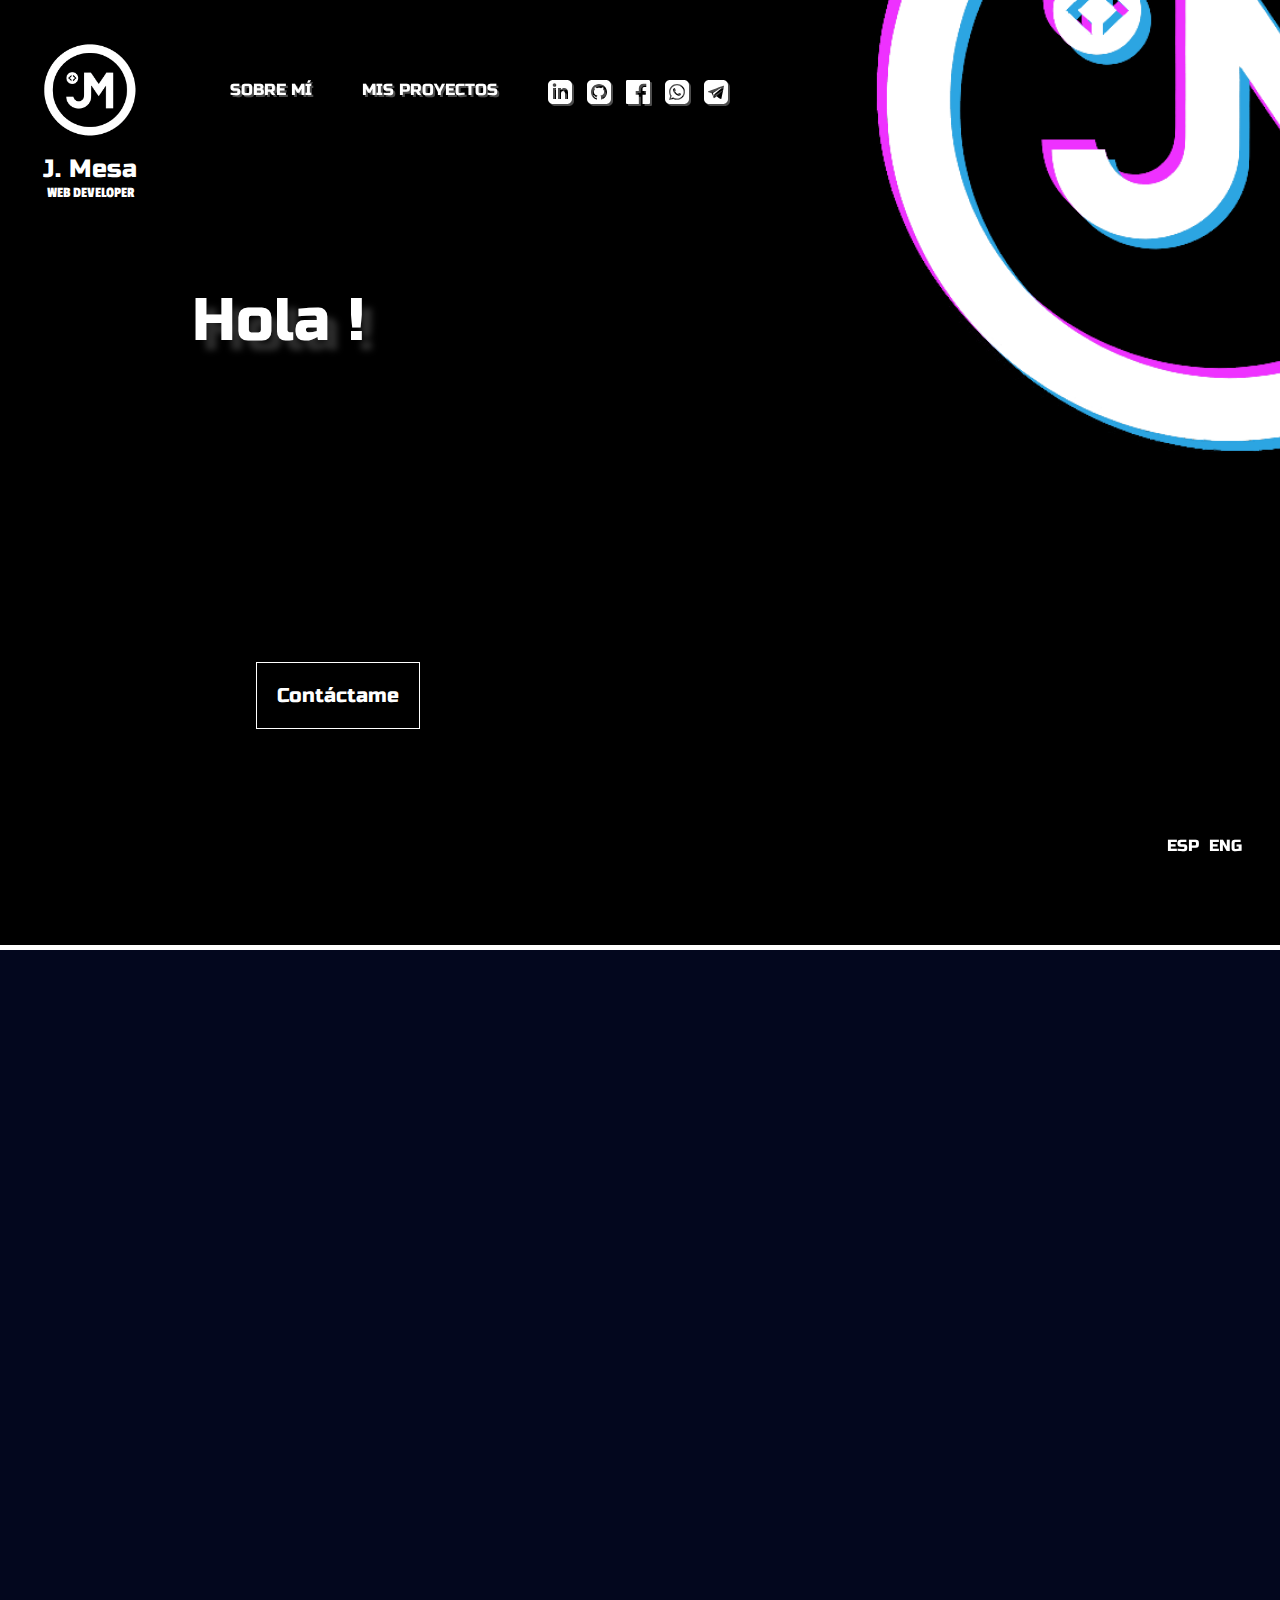
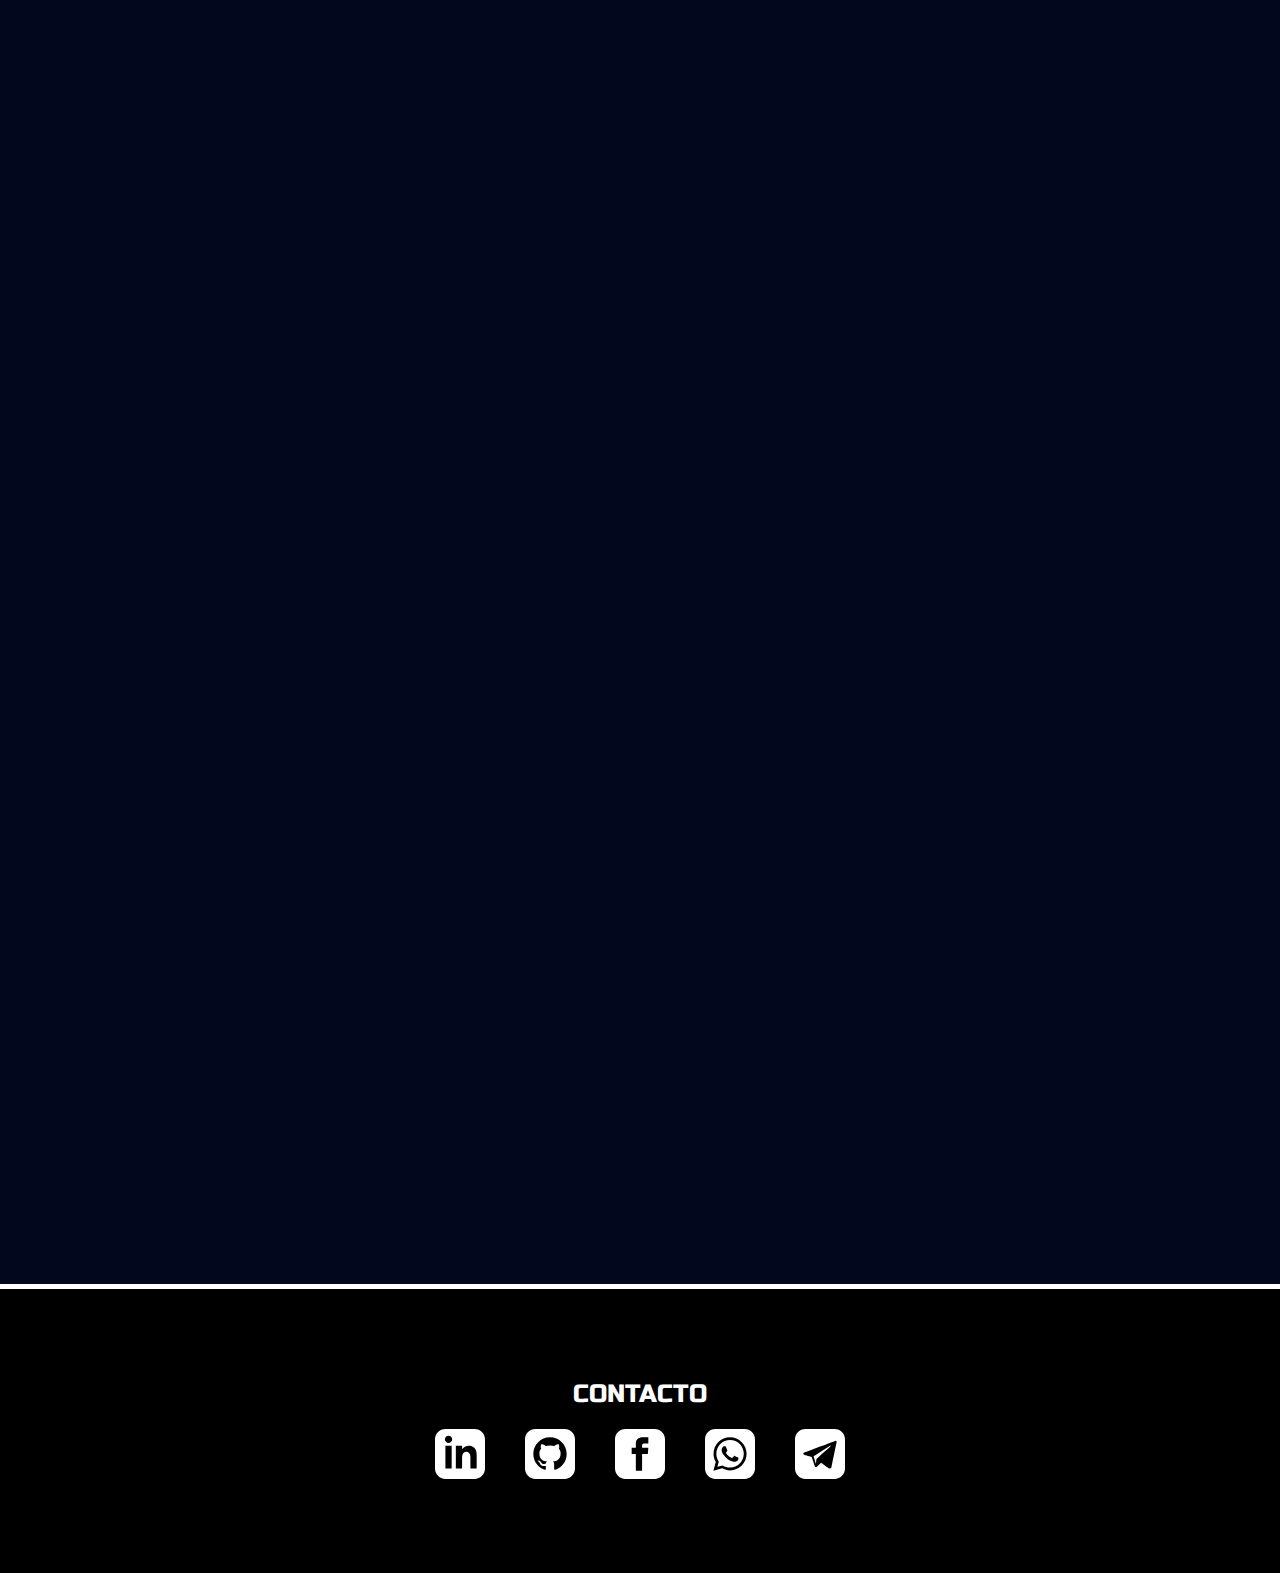
==== commit 30219b54: "añadida foto" ====
--- a/index.html
+++ b/index.html
@@ -37,7 +37,7 @@
               </div>
       </nav>
       <img class="big-logo" src="elements/logo-jm.png" alt="">
-      <img class="sobrelogo" src="elements\sobrelogo.png" alt="">
+      <img class="sobrelogo" src="elements\sobrelogo-grises.png" alt="">
       <div class="present">
         <p>Hola !</p>
         <p >Soy José Mesa</p>
--- a/css-index/main.css
+++ b/css-index/main.css
@@ -60,7 +60,7 @@
 .big-logo {
   width: 900px;
   position: absolute;
-  top: -400px;
+  top: -350px;
   right: -400px;
   animation: mainlogo 5s forwards;
   filter: drop-shadow(10px 10px 0px rgb(44, 165, 226))
@@ -69,9 +69,11 @@
 .sobrelogo{
   width: 900px;
   position: absolute;
-  top: -400px;
+  opacity: 0;
+  top: -350px;
   right: -400px;
-  animation: mainlogo 8s forwards;
+  animation: mainlogo 5s forwards;
+  animation-delay: 5s;
 
 }
 
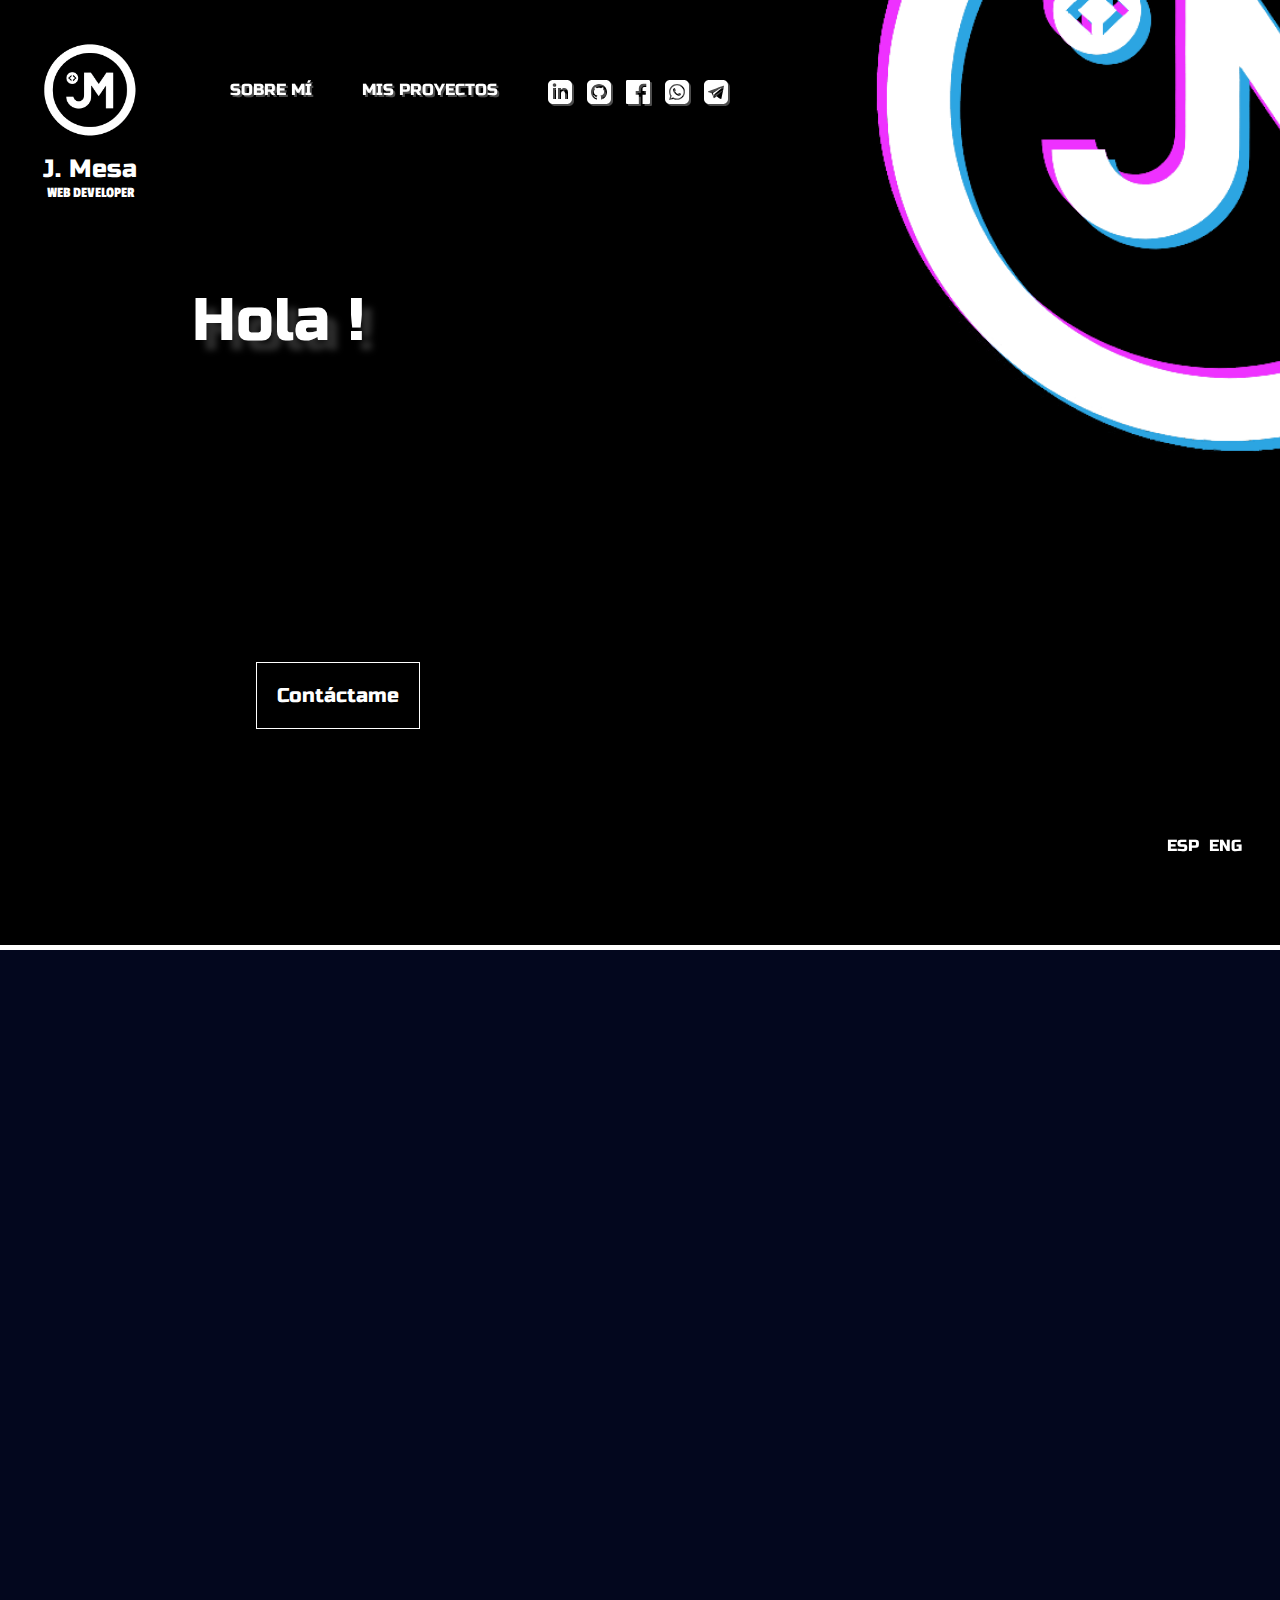
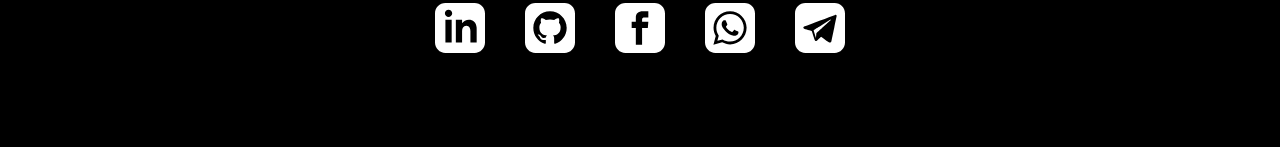
==== commit 27974ec9: "retocando" ====
--- a/index.html
+++ b/index.html
@@ -37,7 +37,7 @@
               </div>
       </nav>
       <img class="big-logo" src="elements/logo-jm.png" alt="">
-      <img class="sobrelogo" src="elements\sobrelogo-grises.png" alt="">
+      <img class="sobrelogo" src="elements\sobrelogo.png" alt="">
       <div class="present">
         <p>Hola !</p>
         <p >Soy José Mesa</p>
--- a/css-index/main.css
+++ b/css-index/main.css
@@ -70,11 +70,11 @@
   width: 900px;
   position: absolute;
   opacity: 0;
-  top: -350px;
-  right: -400px;
-  animation: mainlogo 5s forwards;
-  animation-delay: 5s;
+  top: -150px;
+  right: -200px;
 
+    animation: sobrelogo 5s forwards;
+    animation-delay: 4s;
 }
 
 @keyframes mainlogo {
@@ -87,6 +87,16 @@
     opacity: 1;
   }
 }
+
+@keyframes sobrelogo{
+  from{
+    opacity: 0;
+  }
+  to{
+    opacity: 1;
+  }
+}
+
 
 .present {
   display: flex;
@@ -158,6 +168,9 @@
   .big-logo {
     display: none;
   }
+  .sobrelogo{
+   display: none;
+  }
   .interest-links {
     display: none;
   }
--- a/css-index/sobre-mi.css
+++ b/css-index/sobre-mi.css
@@ -66,7 +66,7 @@
   color: white;
   max-width: 80%;
   margin-inline: auto;
-  font-size: 20px;
+  font-size: 30px;
   padding-block: 50px;
 }
 
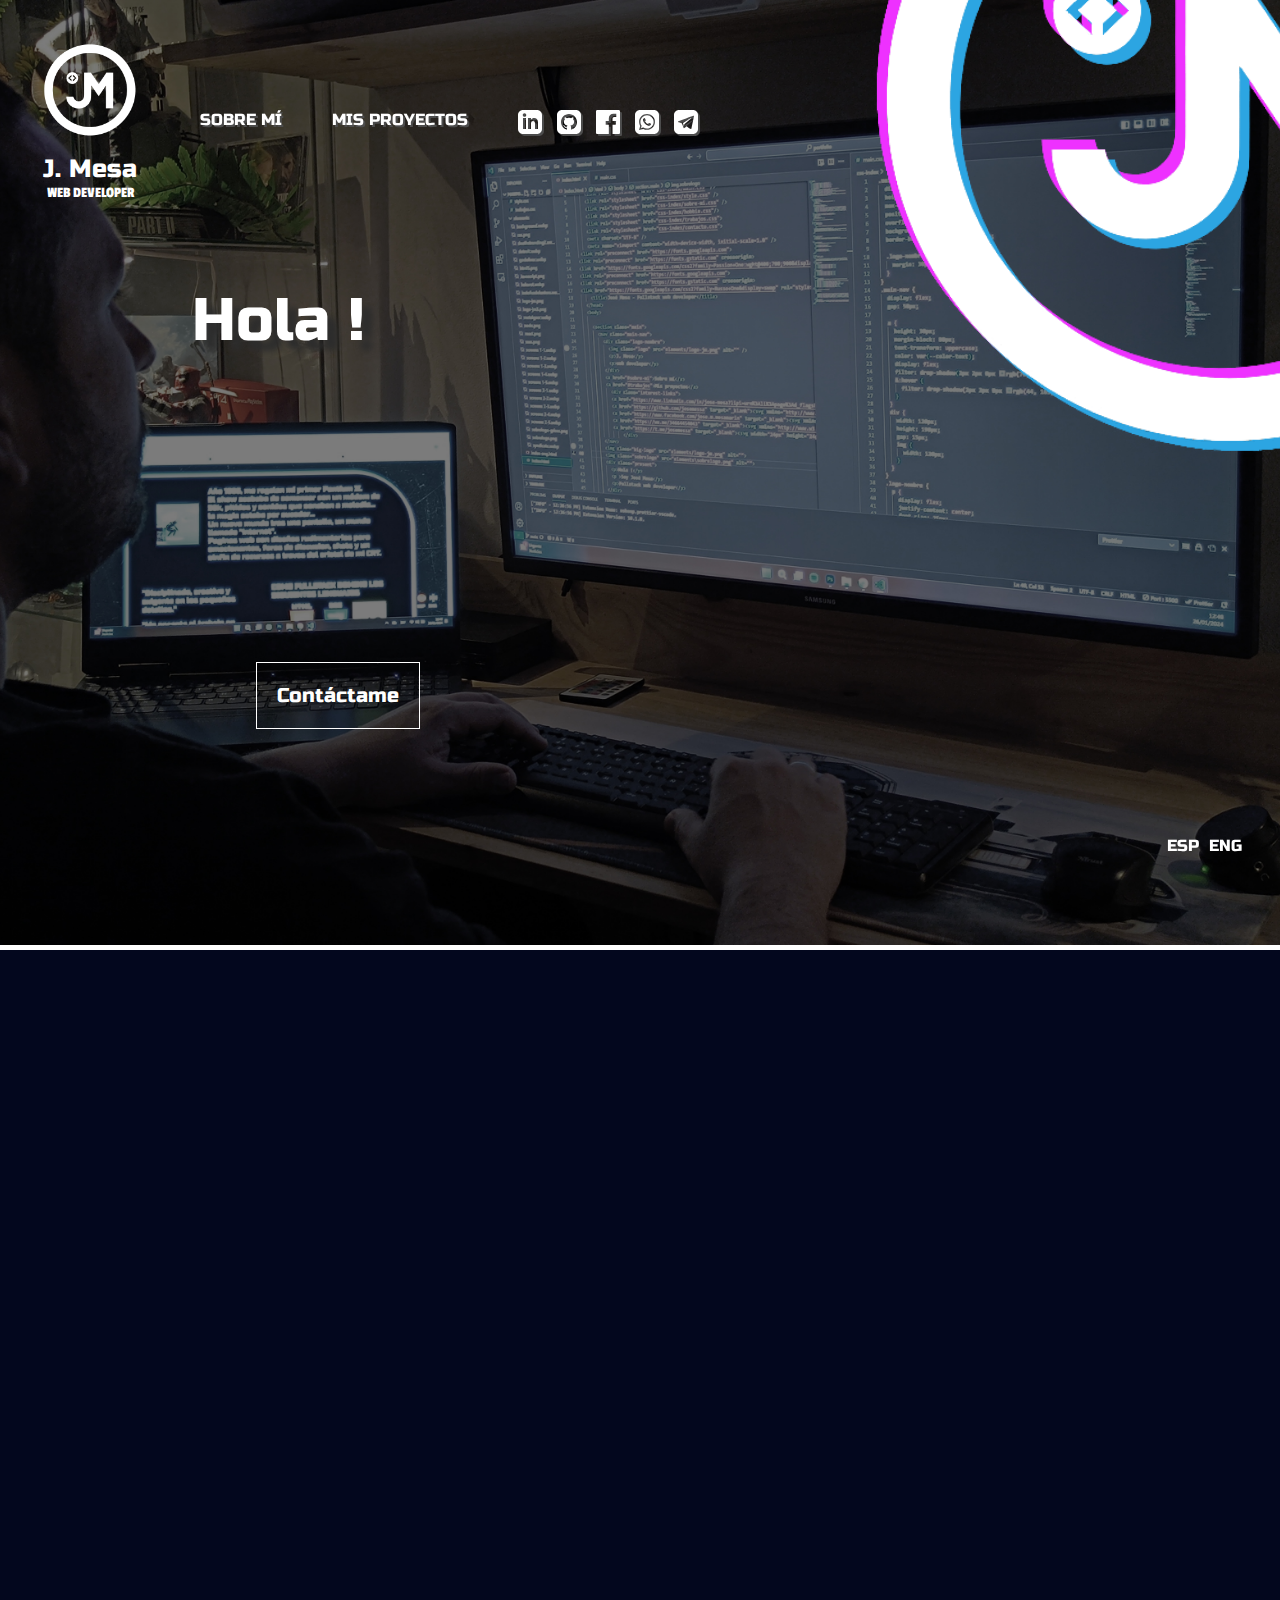
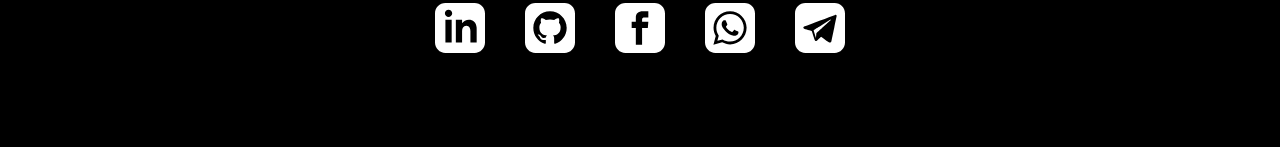
==== commit 5a654cc0: "fondo y sin sobrelogo" ====
--- a/index.html
+++ b/index.html
@@ -37,7 +37,7 @@
               </div>
       </nav>
       <img class="big-logo" src="elements/logo-jm.png" alt="">
-      <img class="sobrelogo" src="elements\sobrelogo.png" alt="">
+      <!-- <img class="sobrelogo" src="elements\sobrelogo.png" alt=""> -->
       <div class="present">
         <p>Hola !</p>
         <p >Soy José Mesa</p>
--- a/css-index/main.css
+++ b/css-index/main.css
@@ -4,8 +4,12 @@
   max-width: 100%;
   position: relative;
   overflow: hidden;
-  background-color: black;
+  /* background-color: black; */
   border-bottom: 5px solid white;
+  background-image: url(../elements/fondo2.jpg);
+  background-size: cover;
+  background-position: center;
+  back
 
   .logo-nombre {
     margin: 30px;
@@ -14,6 +18,8 @@
 .main-nav {
   display: flex;
   gap: 50px;
+ padding-left: 30px;
+ padding-top: 30px;
 
   a {
     height: 30px;
@@ -66,7 +72,7 @@
   filter: drop-shadow(10px 10px 0px rgb(44, 165, 226))
     drop-shadow(-10px -10px 0px rgb(238, 49, 255));
 }
-.sobrelogo{
+/* .sobrelogo{
   width: 900px;
   position: absolute;
   opacity: 0;
@@ -75,7 +81,7 @@
 
     animation: sobrelogo 5s forwards;
     animation-delay: 4s;
-}
+} */
 
 @keyframes mainlogo {
   from {
@@ -178,4 +184,5 @@
     font-size: 40px;
     max-width: 80%;
   }
+  
 }
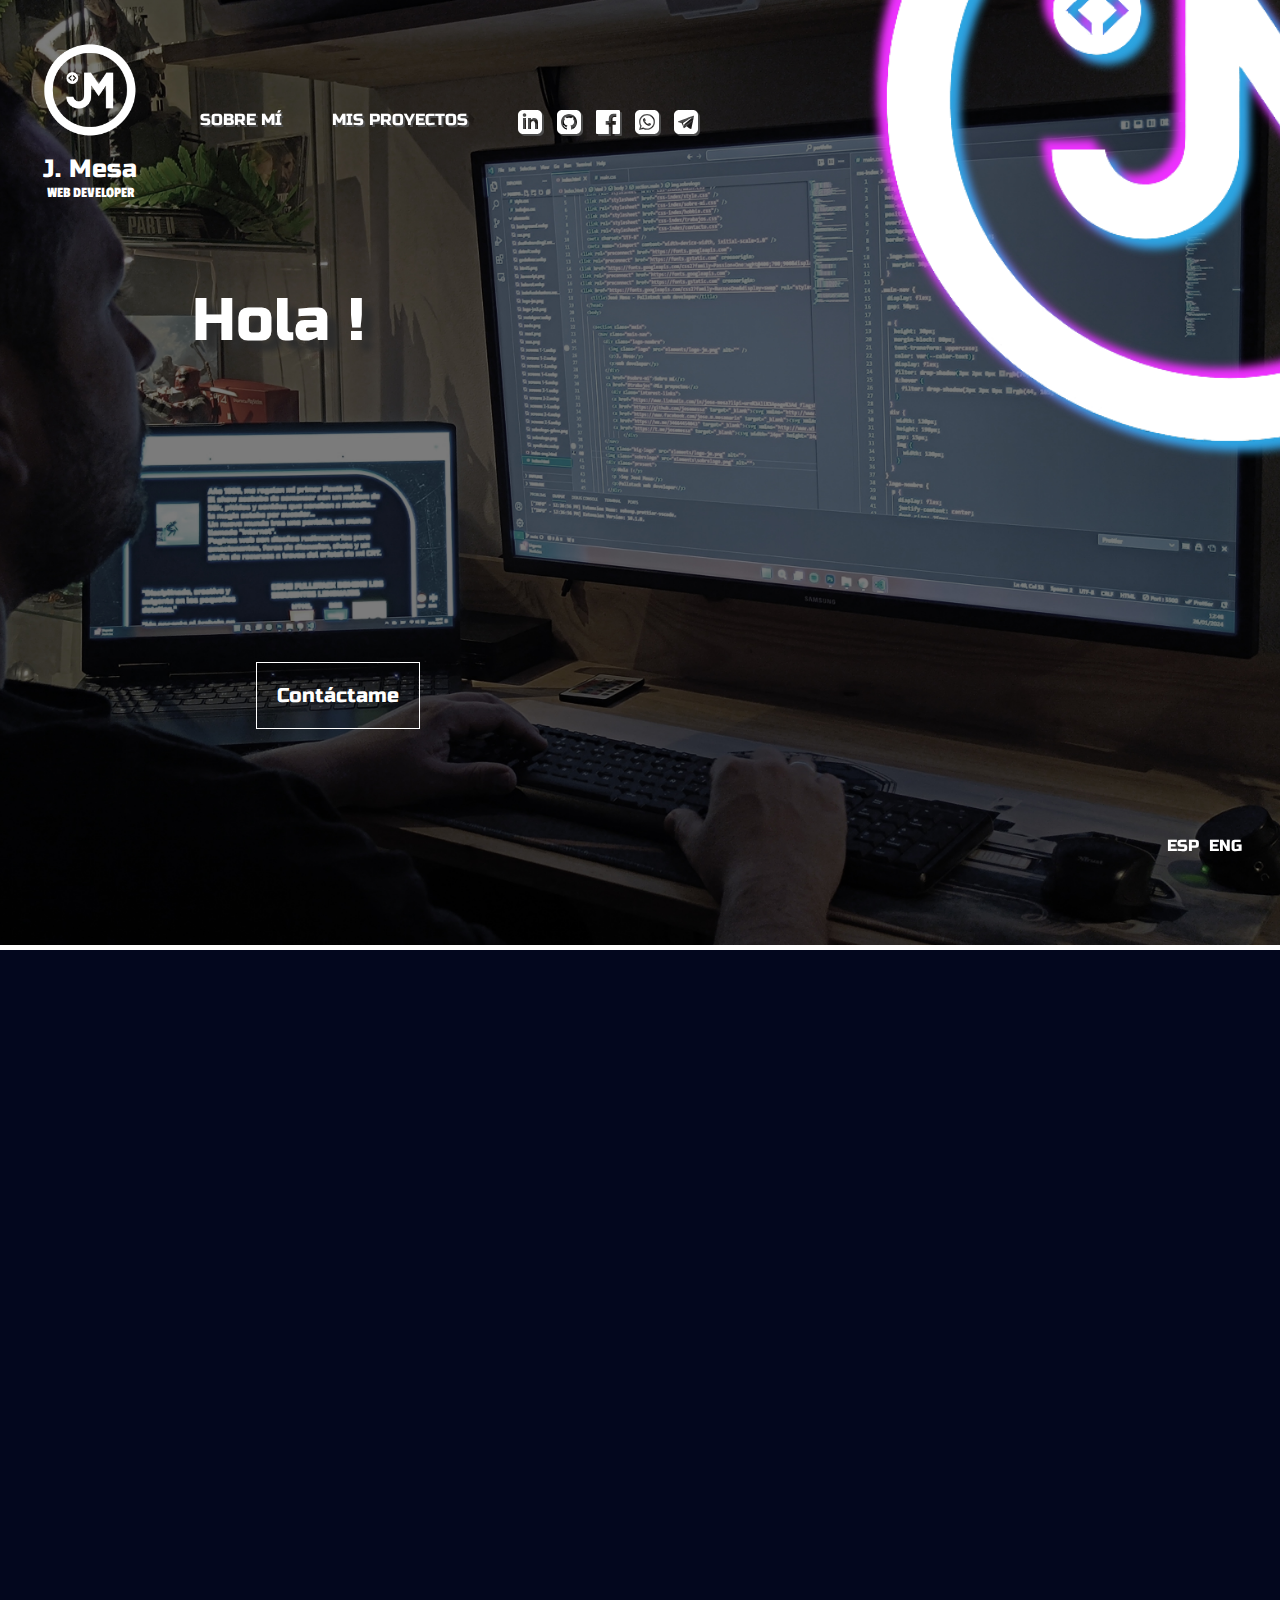
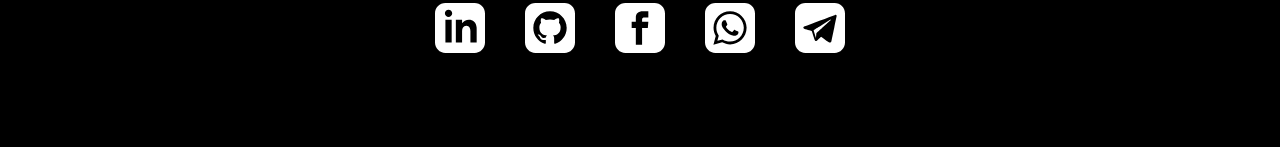
==== commit 2f6ab6f6: "fin" ====
--- a/index.html
+++ b/index.html
@@ -37,8 +37,7 @@
               </div>
       </nav>
       <img class="big-logo" src="elements/logo-jm.png" alt="">
-      <!-- <img class="sobrelogo" src="elements\sobrelogo.png" alt=""> -->
-      <div class="present">
+       <div class="present">
         <p>Hola !</p>
         <p >Soy José Mesa</p>
         <p>Fullstack web developer</p>      
--- a/css-index/main.css
+++ b/css-index/main.css
@@ -69,19 +69,9 @@
   top: -350px;
   right: -400px;
   animation: mainlogo 5s forwards;
-  filter: drop-shadow(10px 10px 0px rgb(44, 165, 226))
-    drop-shadow(-10px -10px 0px rgb(238, 49, 255));
+  filter: drop-shadow(10px 10px 4px rgb(44, 165, 226))
+    drop-shadow(-10px -10px 4px rgb(238, 49, 255));
 }
-/* .sobrelogo{
-  width: 900px;
-  position: absolute;
-  opacity: 0;
-  top: -150px;
-  right: -200px;
-
-    animation: sobrelogo 5s forwards;
-    animation-delay: 4s;
-} */
 
 @keyframes mainlogo {
   from {
